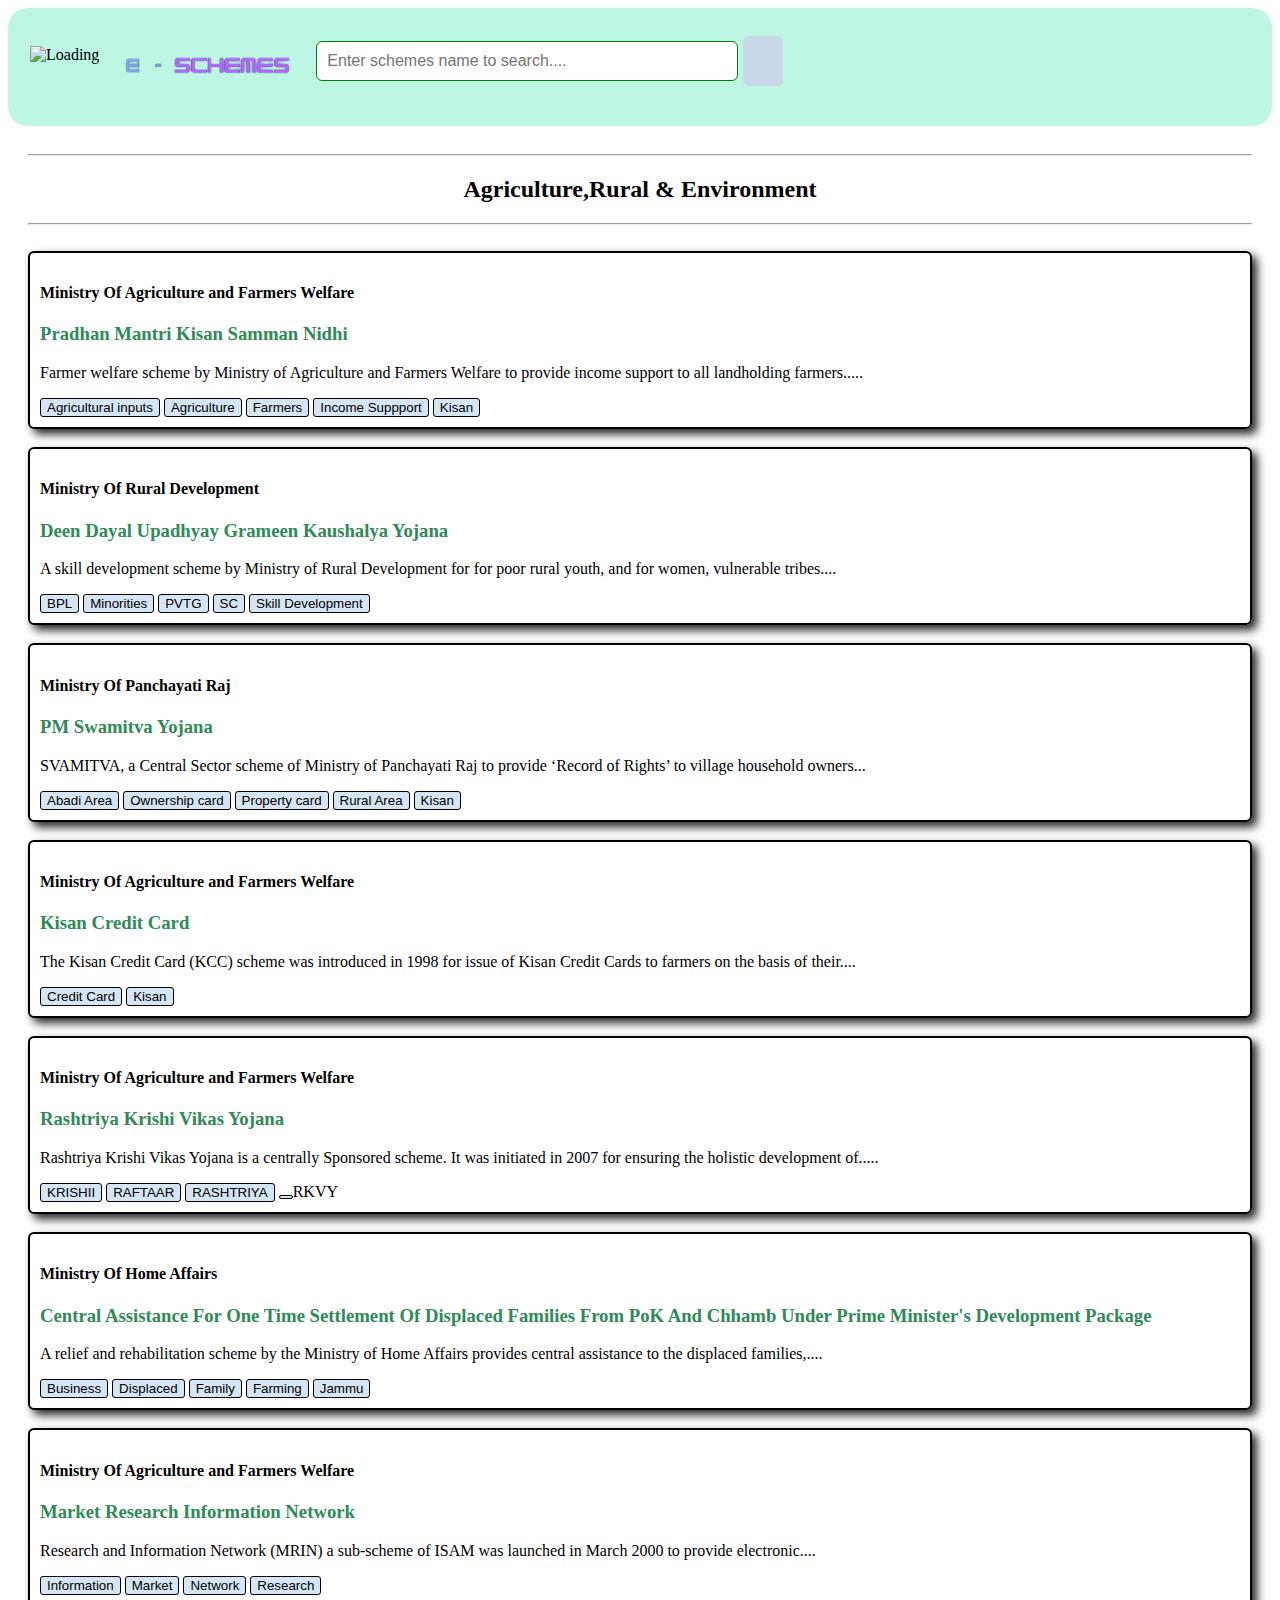
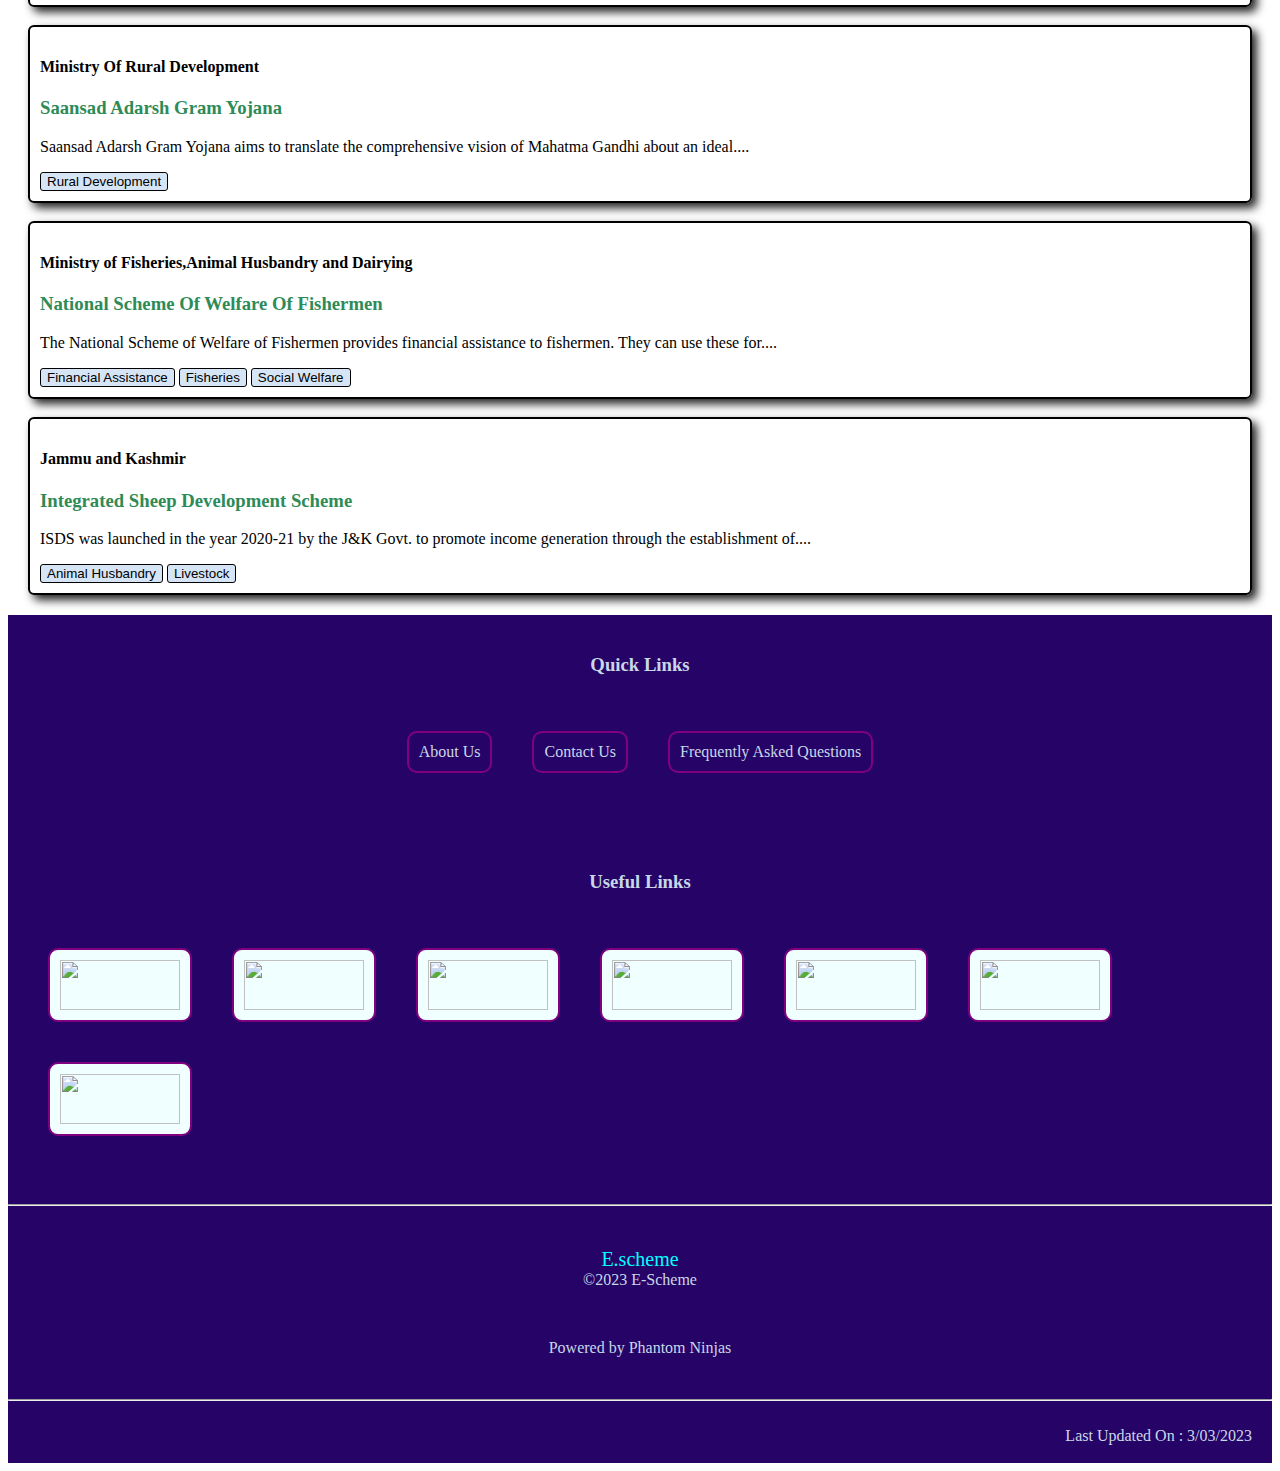
==== schemes-list/agriculture_schemes_list.html @ 742f3935 "newDeploy" ====
<!DOCTYPE html>
<html lang="en">

<head>
    <meta charset="UTF-8">
    <meta http-equiv="X-UA-Compatible" content="IE=edge">
    <meta name="viewport" content="width=device-width, initial-scale=1.0">
    <title>Schemes</title>
</head>
<link rel="stylesheet" href="style.css">

<body>
    
    <nav style="background-color: rgb(189, 247, 227); border: 2px solid transparent; border-radius: 20px; ">
  <ul>
    <li>
      <a href="#">
        <img
          class="logo1"
          src="https://cdn.myscheme.in/images/emblem-black.svg"
          alt="Loading "
          height="40px"
        />
      </a>
    </li>
    <li>
      <a href="#">
        <img
          src="img/logo.png"
          alt="loading"
          height="30px"
          class="logo"
        />
      </a>
    </li>
    <li class="search">
      <form class="search">
        <input type="text" placeholder="Enter schemes name to search...." />
        <button type="submit">
          <img
            src="https://imgs.search.brave.com/AKlgwEF31x044zY1sXY3FTxfPiucYckNB0D6NptY1vw/rs:fit:1200:1200:1/g:ce/aHR0cHM6Ly93d3cu/cGluY2xpcGFydC5j/b20vcGljZGlyL2Jp/Zy8xNS0xNTMxNDhf/c2VhcmNoLW1hZ25p/ZnlpbmctZ2xhc3Mt/aWNvbi1ibGFjay1z/ZWFyY2gtaWNvbi1w/bmcucG5n"
            alt=""
            height="20px"
          />
        </button>
      </form>
    </li>
  </ul>
</nav>
<div class="list-view">
    <hr>
    <h2 style="text-align: center;">Agriculture,Rural & Environment</h2>
    <hr>
    <br>
    <a href="#">
    <div class="box">
        <h4>Ministry Of Agriculture and Farmers Welfare</h4>
        <h3 class="line">Pradhan Mantri Kisan Samman Nidhi</h3>
        <p>Farmer welfare scheme by Ministry of Agriculture and Farmers Welfare to provide income support to all
            landholding farmers.....</p>
        <button class="btn"> Agricultural inputs</button>
        <button class="btn"> Agriculture</button>
        <button class="btn"> Farmers</button>
        <button class="btn"> Income Suppport</button>
        <button class="btn"> Kisan</button>
    </div>
    
</a>
    <br>
    <a href="#">
    <div class="box">
        <h4>Ministry Of Rural Development</h4>
        <h3 class="line">Deen Dayal Upadhyay Grameen Kaushalya Yojana</h3>
        <p>A skill development scheme by Ministry of Rural Development for for poor rural youth, and for women, vulnerable tribes....</p>
        <button class="btn"> BPL</button>
        <button class="btn"> Minorities</button>
        <button class="btn"> PVTG</button>
        <button class="btn"> SC</button>
        <button class="btn"> Skill Development</button>
    </div>
</a>
    <br>
    <a href="#">
    <div class="box">
        <h4>Ministry Of Panchayati Raj</h4>
        <h3 class="line">PM Swamitva Yojana</h3>
        <p>SVAMITVA, a Central Sector scheme of Ministry of Panchayati Raj to provide ‘Record of Rights’ to village household owners...</p>
        <button class="btn"> Abadi Area</button>
        <button class="btn"> Ownership card</button>
        <button class="btn"> Property card</button>
        <button class="btn"> Rural Area</button>
        <button class="btn"> Kisan</button>
    </div>
    </a>
    <br>

    <a href="#"></a>
    <div class="box">
        <h4>Ministry Of Agriculture and Farmers Welfare</h4>
        <h3 class="line">Kisan Credit Card</h3>
        <p>The Kisan Credit Card (KCC) scheme was introduced in 1998 for issue of Kisan Credit Cards to farmers on the basis of their....</p>
        <button class="btn"> Credit Card</button>
        <button class="btn"> Kisan</button>
        <!-- <button class="btn"> Farmers</button>
        <button class="btn"> Income Suppport</button>
        <button class="btn"> Kisan</button> -->
    </div>
</a>
    <br>
    <a href="#">
    <div class="box">
        <h4>Ministry Of Agriculture and Farmers Welfare</h4>
        <h3 class="line">Rashtriya Krishi Vikas Yojana</h3>
        <p>Rashtriya Krishi Vikas Yojana is a centrally Sponsored scheme. It was initiated in 2007 for ensuring the holistic development of.....</p>
        <button class="btn"> KRISHII</button>
        <button class="btn"> RAFTAAR</button>
        <button class="btn"> RASHTRIYA</button>
        <button class="btn"> </button>RKVY
        <!-- <button class="btn"> Kisan</button> -->
    </div>
    </a>
<br>
<a href="#">
    <div class="box">
        <h4>Ministry Of Home Affairs</h4>
        <h3 class="line">Central Assistance For One Time Settlement Of Displaced Families From PoK And Chhamb Under Prime Minister's Development Package</h3>
        <p>A relief and rehabilitation scheme by the Ministry of Home Affairs provides central assistance to the displaced families,....</p>
        <button class="btn"> Business</button>
        <button class="btn"> Displaced</button>
        <button class="btn"> Family</button>
        <button class="btn">Farming</button>
        <button class="btn"> Jammu</button>
    </div>
    </a>
    <br>
    <a href="#">
    <div class="box">
        <h4>Ministry Of Agriculture and Farmers Welfare</h4>
        <h3 class="line">Market Research Information Network</h3>
        <p>Research and Information Network (MRIN) a sub-scheme of ISAM was launched in March 2000 to provide electronic....</p>
        <button class="btn"> Information</button>
        <button class="btn"> Market</button>
        <button class="btn"> Network</button>
        <button class="btn"> Research</button>
        <!-- <button class="btn"> Kisan</button> -->
    </div>
    </a>
    <br>
    <a href="#">
    <div class="box">
        <h4>Ministry Of Rural Development</h4>
        <h3 class="line">Saansad Adarsh Gram Yojana</h3>
        <p>Saansad Adarsh Gram Yojana aims to translate the comprehensive vision of Mahatma Gandhi about an ideal....</p>
        <button class="btn"> Rural Development</button>
        <!-- <button class="btn"> Agriculture</button>
        <button class="btn"> Farmers</button>
        <button class="btn"> Income Suppport</button>
        <button class="btn"> Kisan</button> -->
    </div>
    </a>
    <br>
    <a href="#">
    <div class="box">
        <h4>Ministry of Fisheries,Animal Husbandry and Dairying</h4>
        <h3 class="line">National Scheme Of Welfare Of Fishermen</h3>
        <p>The National Scheme of Welfare of Fishermen provides financial assistance to fishermen. They can use these for....</p>
        <button class="btn">Financial Assistance</button>
        <button class="btn"> Fisheries</button>
        <button class="btn"> Social Welfare</button>
        <!-- <button class="btn"> Income Suppport</button>
        <button class="btn"> Kisan</button> -->
    </div>
    </a>
<br>
<a href="#">
    <div class="box">
        <h4>Jammu and Kashmir</h4>
        <h3 class="line">Integrated Sheep Development Scheme</h3>
        <p>ISDS was launched in the year 2020-21 by the J&K Govt. to promote income generation through the establishment of....</p>
        <button class="btn"> Animal Husbandry</button>
        <button class="btn">Livestock</button>
        <!-- <button class="btn"> Farmers</button>
        <button class="btn"> Income Suppport</button>
        <button class="btn"> Kisan</button> -->
    </div>
</a>
</div>
    <section class="foot">
      <div class="foot-section">
        <h3>Quick Links</h3>
        <ul>
          <li class="list">
            <a href="#">About Us</a>
          </li>
          <li class="list">
            <a href="#">Contact Us</a>
          </li>
          <li class="list">
            <a href="#">Frequently Asked Questions</a>
          </li>
        </ul>
      </div>
      <div class="foot-section">
        <h3>Useful Links</h3>
        <ul>
          <li class="list useful-links">
            <a href="https://digitalindia.gov.in/">
              <img
                class="useful-links"
                src="https://www.myscheme.gov.in/_next/image?url=https%3A%2F%2Fcdn.myscheme.in%2Fimages%2FusefulLinks%2Fdi.png&w=1080&q=75"
                alt=""
                height="60px"
              />
            </a>
          </li>
          <li class="list useful-links">
            <a href="https://www.digilocker.gov.in/">
              <img
                class="useful-links"
                src="https://www.myscheme.gov.in/_next/image?url=https%3A%2F%2Fcdn.myscheme.in%2Fimages%2FusefulLinks%2Fdigilocker.png&w=1080&q=75"
                alt=""
                height="60px"
              />
            </a>
          </li>
          <li class="list useful-links">
            <a href="https://web.umang.gov.in/landing/">
              <img
                class="useful-links"
                src="https://www.myscheme.gov.in/_next/image?url=https%3A%2F%2Fcdn.myscheme.in%2Fimages%2FusefulLinks%2Fumang.png&w=1080&q=75"
                alt=""
                height="60px"
              />
            </a>
          </li>
          <li class="list useful-links">
            <a href="https://www.india.gov.in/">
              <img
                class="useful-links"
                src="https://www.myscheme.gov.in/_next/image?url=https%3A%2F%2Fcdn.myscheme.in%2Fimages%2FusefulLinks%2FindiaGov.png&w=1080&q=75"
                alt=""
                height="60px"
              />
            </a>
          </li>
          <li class="list useful-links">
            <a href="https://www.mygov.in/">
              <img
                class="useful-links"
                src="https://www.myscheme.gov.in/_next/image?url=https%3A%2F%2Fcdn.myscheme.in%2Fimages%2FusefulLinks%2FmyGov.png&w=1080&q=75"
                alt=""
                height="60px"
              />
            </a>
          </li>
          <li class="list useful-links">
            <a href="https://data.gov.in/">
              <img
                class="useful-links"
                src="https://www.myscheme.gov.in/_next/image?url=https%3A%2F%2Fcdn.myscheme.in%2Fimages%2FusefulLinks%2FdataGov.png&w=1080&q=75"
                alt=""
                height="60px"
              />
            </a>
          </li>
          <li class="list useful-links">
            <a href="https://igod.gov.in/">
              <img
                class="useful-links"
                src="https://www.myscheme.gov.in/_next/image?url=https%3A%2F%2Fcdn.myscheme.in%2Fimages%2FusefulLinks%2Figod.png&w=1080&q=75"
                alt=""
                height="60px"
              />
            </a>
          </li>
        </ul>
      </div>
      <hr />
      <br />
      <div>
        <p>
          <span style="color: aqua; font-size: 20px">E.scheme</span><br />
          ©2023 E-Scheme
        </p>
        <br />
        <p>Powered by Phantom Ninjas</p>
      </div>
      <br />
      <hr />
      <br />
      <div class="last-update">Last Updated On : 3/03/2023</div>
      <br />
      <br />
    </section>
</body>

</html>
---- schemes-list/style.css ----
form {
    display: flex;
    justify-content: center;
    float: left;
    text-align: left;
  }

  input[type="text"] {
    padding: 10px;
    font-size: 16px;
    border: 1px solid green;
    border-radius: 6px;
    margin: 5px;
    width: 400px;
  }

  button[type="submit"] {
    padding: 10px 20px;
    font-size: 16px;
    color: #fff;
    background-color: #c8d8e9;
    border: none;
    border-radius: 6px;
    cursor: pointer;
  }
  nav {
    background-color: rgba(152, 251, 152, 0);
    padding: 10px;
  }
  ul {
    display: inline-block;
    list-style: none;
    padding: 0px;
  }
  li {
    float: left;
  }
  .search {
    float: right;
  }
  .logo1 {
    margin: 10px;
  }
  .logo {
    margin: 12px;
  }
  .search {
    float: right;
  }
.box {
        border: 2px solid black;
        padding: 10px;
        border-radius: 6px;
        box-shadow: 5px 5px 10px rgb(33, 33, 33);
    }

    .line {
        color: seagreen;
    }

    .btn {
        border: 0.5px solid black;
        border-radius: 3px;
        background-color: rgb(214, 229, 245);
    }
    a{
        text-decoration: none;
        color: black;
    }
  .list-view{
    margin: 10px;
padding: 10px;
  }
  .foot{
  background-color: rgb(38, 3, 102);
  color: #c8d8e9;
  text-align: center;
}
.list{
  margin: 20px;
  border: 2px solid purple;
  padding: 10px;
  border-radius: 10px;
}
.foot .foot-section ul li a{
  color: #c8d8e9;
  text-decoration: none;
}
.foot-section{
  padding: 20px;
}
  .useful-links{
  background-color: azure;
  width: 120px;
  height: 50px;
}
.last-update{
  float: right;
  margin-right: 20px;
}
.number-schemes{
  color: rgb(64, 197, 64);
  margin: 20px;
}
.heading{
  font-size: 20px;
}
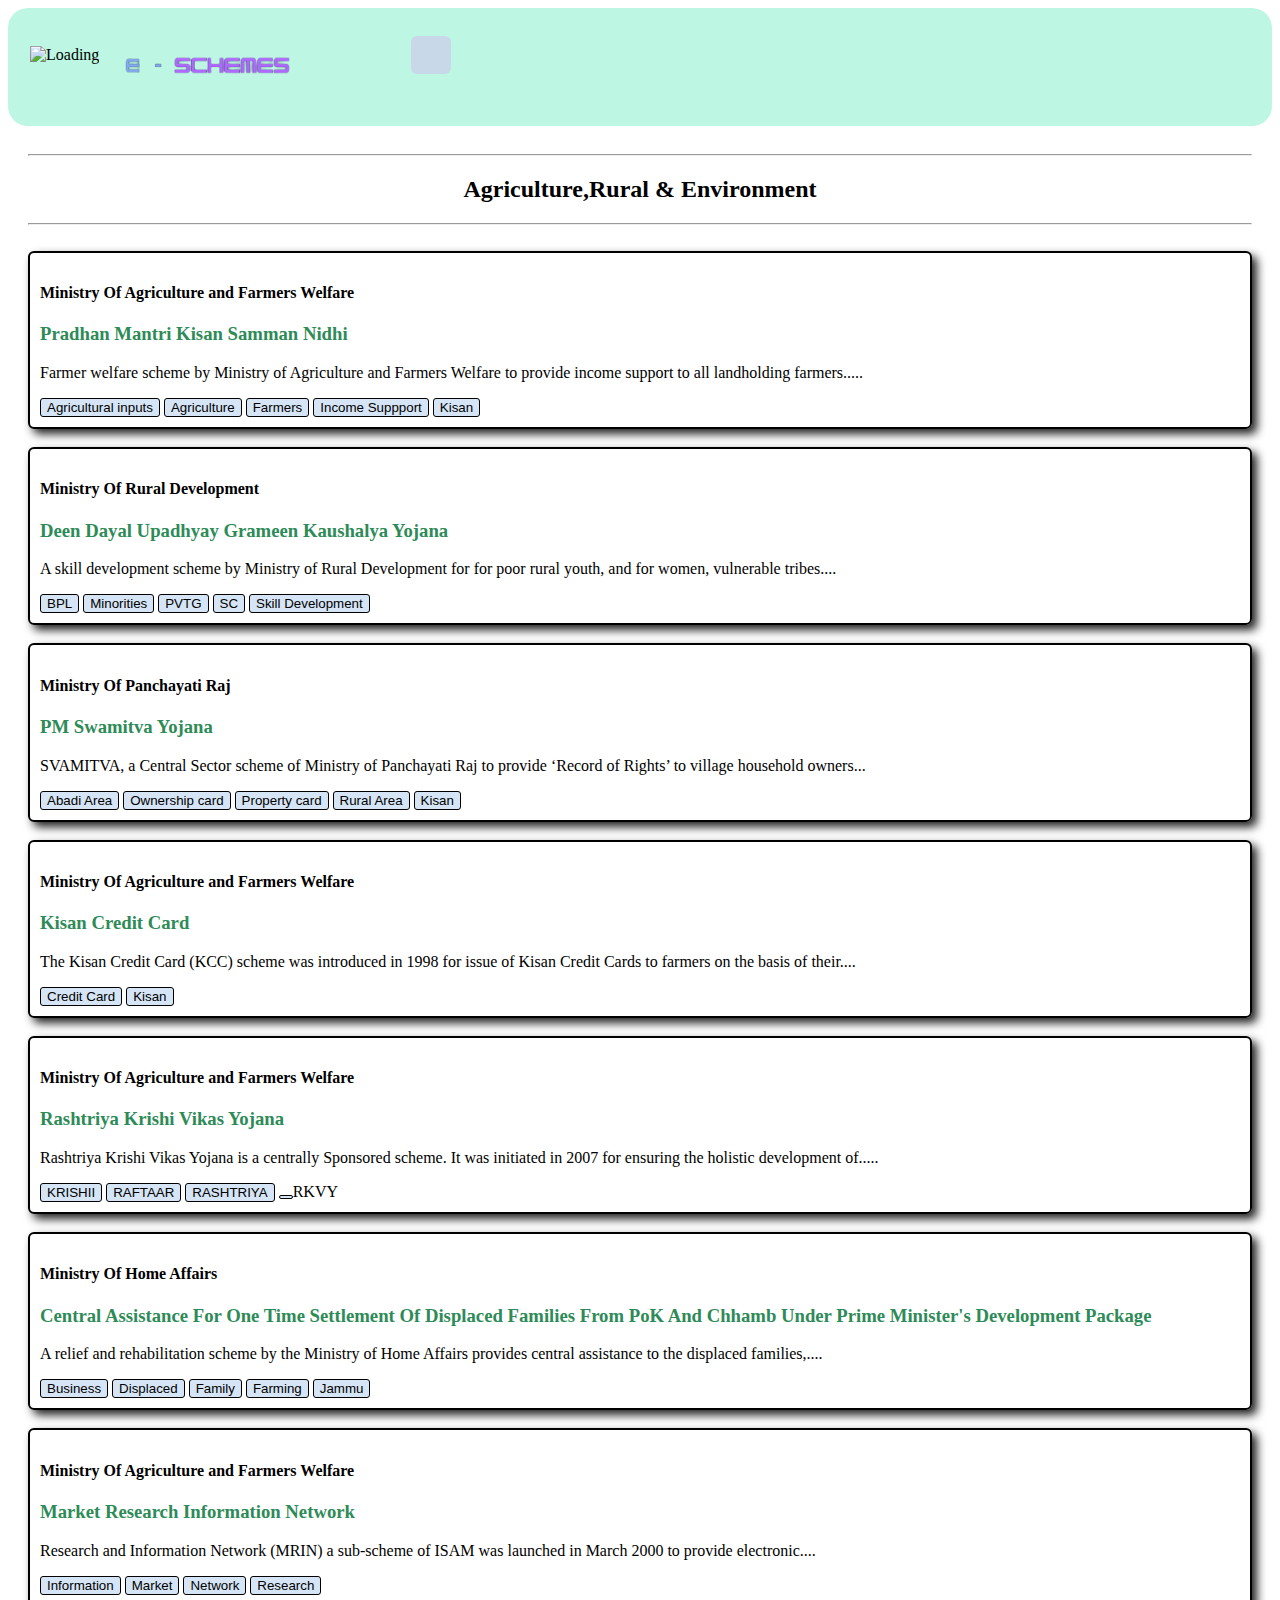
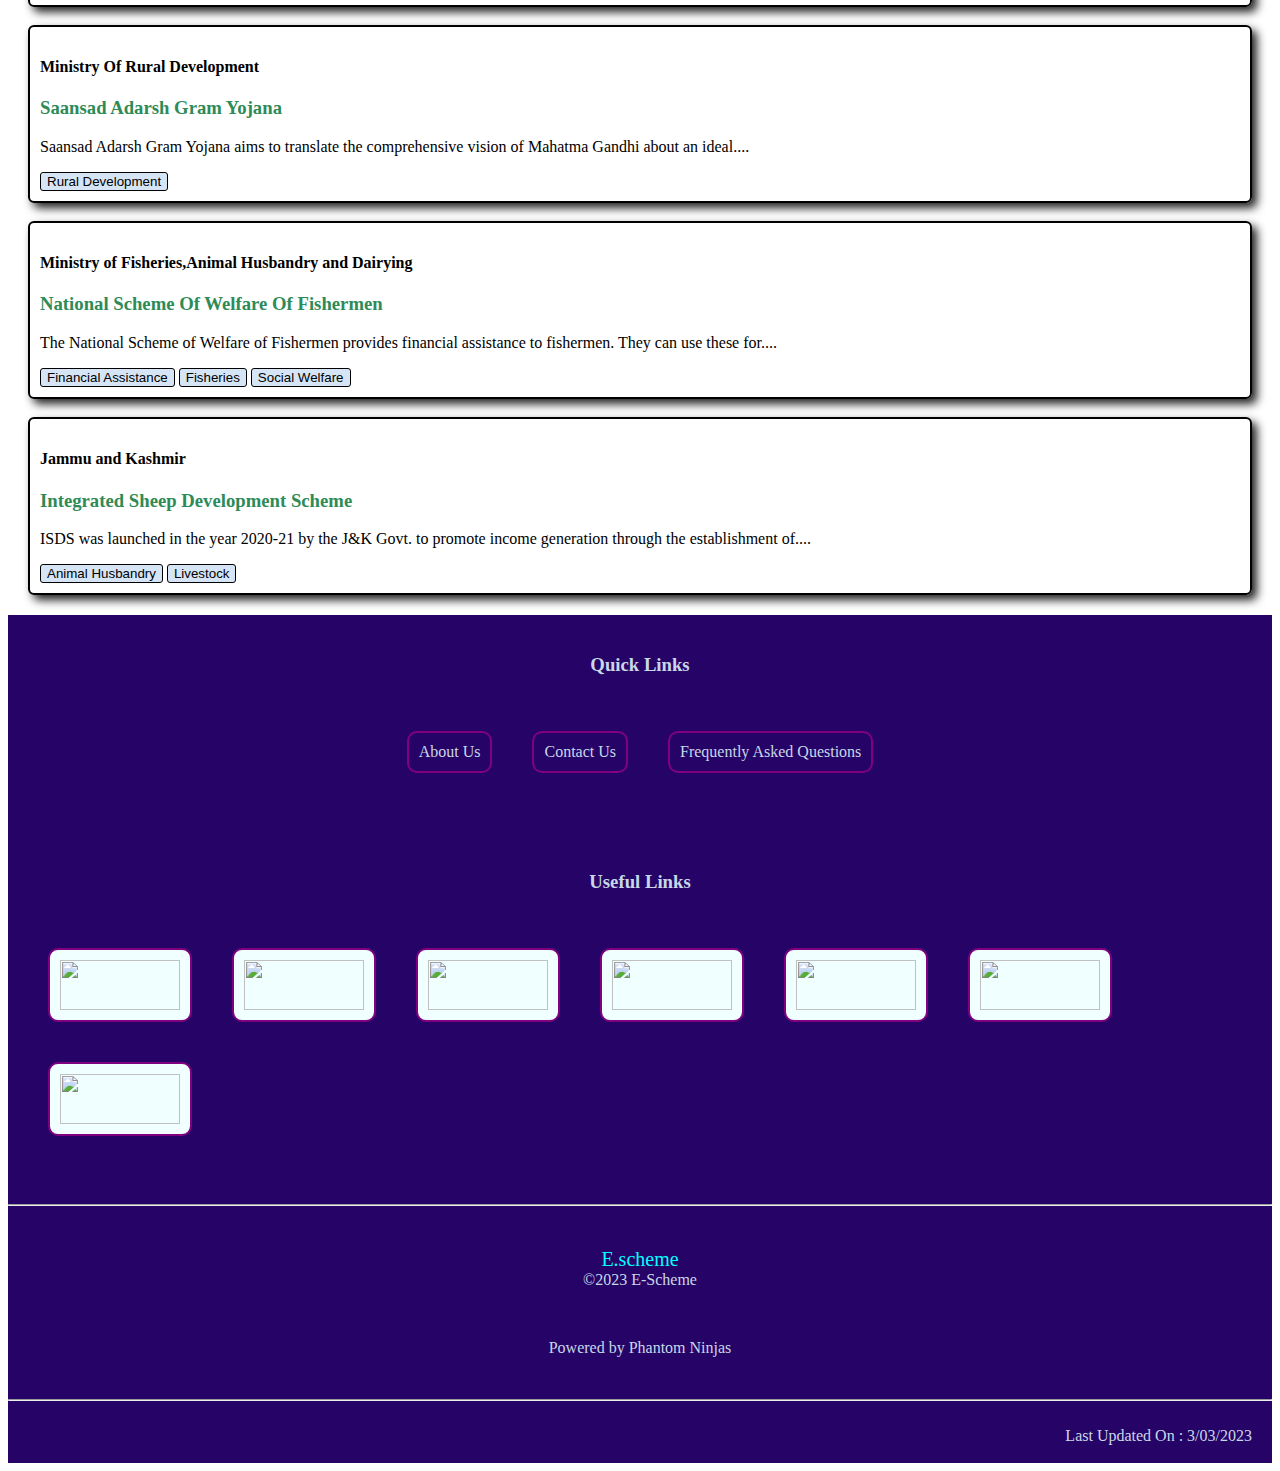
==== commit 35eb072e: "update" ====
--- a/schemes-list/agriculture_schemes_list.html
+++ b/schemes-list/agriculture_schemes_list.html
@@ -35,7 +35,7 @@
     </li>
     <li class="search">
       <form class="search">
-        <input type="text" placeholder="Enter schemes name to search...." />
+         
         <button type="submit">
           <img
             src="https://imgs.search.brave.com/AKlgwEF31x044zY1sXY3FTxfPiucYckNB0D6NptY1vw/rs:fit:1200:1200:1/g:ce/aHR0cHM6Ly93d3cu/cGluY2xpcGFydC5j/b20vcGljZGlyL2Jp/Zy8xNS0xNTMxNDhf/c2VhcmNoLW1hZ25p/ZnlpbmctZ2xhc3Mt/aWNvbi1ibGFjay1z/ZWFyY2gtaWNvbi1w/bmcucG5n"
--- a/schemes-list/style.css
+++ b/schemes-list/style.css
@@ -1,107 +1,108 @@
 form {
-    display: flex;
-    justify-content: center;
-    float: left;
-    text-align: left;
-  }
+  display: flex;
+  justify-content: center;
+  float: left;
+  text-align: left;
+}
 
-  input[type="text"] {
-    padding: 10px;
-    font-size: 16px;
-    border: 1px solid green;
-    border-radius: 6px;
-    margin: 5px;
-    width: 400px;
-  }
+input[type="text"] {
+  padding: 10px;
+  font-size: 16px;
+  border: 1px solid green;
+  border-radius: 6px;
+  margin: 5px;
+  width: 200px;
+}
 
-  button[type="submit"] {
-    padding: 10px 20px;
-    font-size: 16px;
-    color: #fff;
-    background-color: #c8d8e9;
-    border: none;
-    border-radius: 6px;
-    cursor: pointer;
-  }
-  nav {
-    background-color: rgba(152, 251, 152, 0);
-    padding: 10px;
-  }
-  ul {
-    display: inline-block;
-    list-style: none;
-    padding: 0px;
-  }
-  li {
-    float: left;
-  }
-  .search {
-    float: right;
-  }
-  .logo1 {
-    margin: 10px;
-  }
-  .logo {
-    margin: 12px;
-  }
-  .search {
-    float: right;
-  }
+button[type="submit"] {
+  margin-left: 100px;
+  padding: 10px 20px;
+  font-size: 16px;
+  color: #fff;
+  background-color: #c8d8e9;
+  border: none;
+  border-radius: 6px;
+  cursor: pointer;
+}
+nav {
+  background-color: rgba(152, 251, 152, 0);
+  padding: 10px;
+}
+ul {
+  display: inline-block;
+  list-style: none;
+  padding: 0px;
+}
+li {
+  float: left;
+}
+.search {
+  float: right;
+}
+.logo1 {
+  margin: 10px;
+}
+.logo {
+  margin: 12px;
+}
+.search {
+  float: right;
+}
 .box {
-        border: 2px solid black;
-        padding: 10px;
-        border-radius: 6px;
-        box-shadow: 5px 5px 10px rgb(33, 33, 33);
-    }
+  border: 2px solid black;
+  padding: 10px;
+  border-radius: 6px;
+  box-shadow: 5px 5px 10px rgb(33, 33, 33);
+}
 
-    .line {
-        color: seagreen;
-    }
+.line {
+  color: seagreen;
+}
 
-    .btn {
-        border: 0.5px solid black;
-        border-radius: 3px;
-        background-color: rgb(214, 229, 245);
-    }
-    a{
-        text-decoration: none;
-        color: black;
-    }
-  .list-view{
-    margin: 10px;
-padding: 10px;
-  }
-  .foot{
+.btn {
+  border: 0.5px solid black;
+  border-radius: 3px;
+  background-color: rgb(214, 229, 245);
+}
+a {
+  text-decoration: none;
+  color: black;
+}
+.list-view {
+  margin: 10px;
+  padding: 10px;
+}
+.foot {
   background-color: rgb(38, 3, 102);
   color: #c8d8e9;
   text-align: center;
 }
-.list{
+.list {
   margin: 20px;
   border: 2px solid purple;
   padding: 10px;
   border-radius: 10px;
 }
-.foot .foot-section ul li a{
+.foot .foot-section ul li a {
   color: #c8d8e9;
   text-decoration: none;
 }
-.foot-section{
+.foot-section {
   padding: 20px;
 }
-  .useful-links{
+.useful-links {
   background-color: azure;
   width: 120px;
   height: 50px;
 }
-.last-update{
+.last-update {
   float: right;
   margin-right: 20px;
 }
-.number-schemes{
+.number-schemes {
   color: rgb(64, 197, 64);
   margin: 20px;
 }
-.heading{
+.heading {
   font-size: 20px;
-}+}
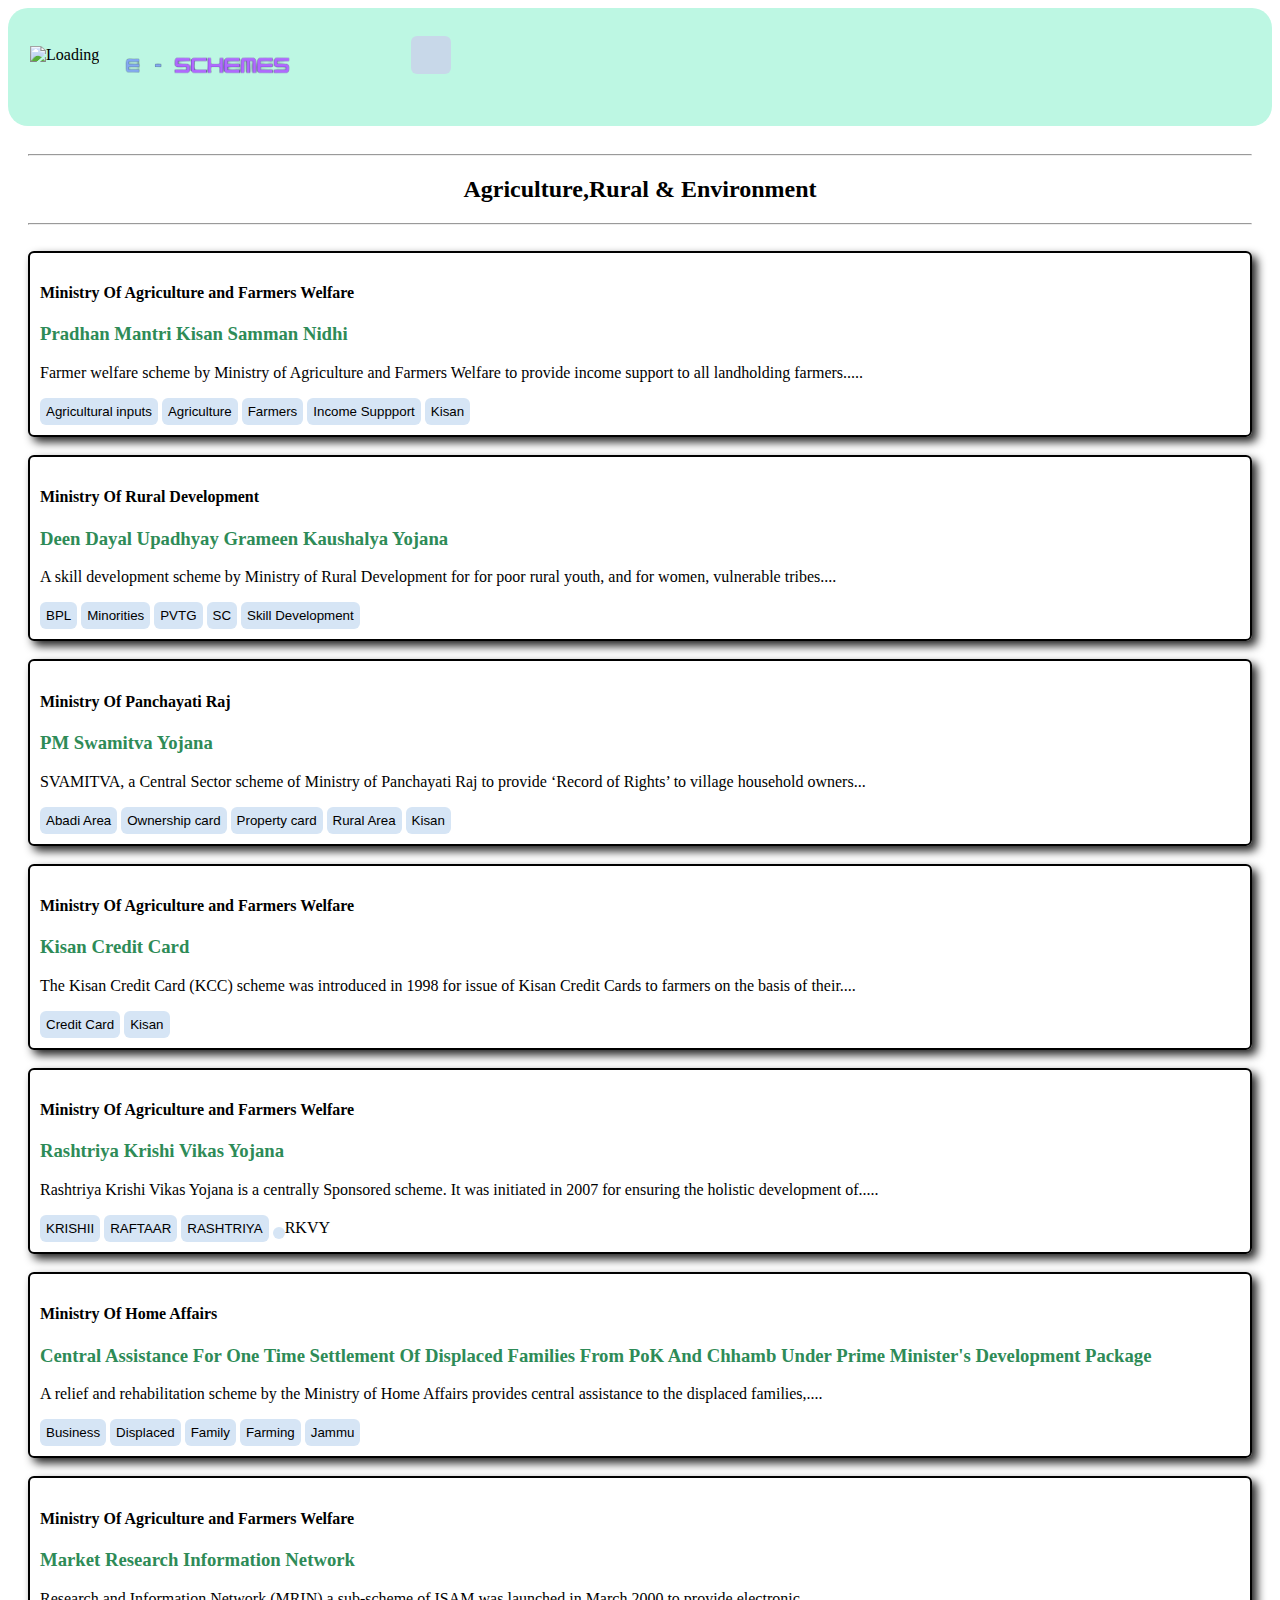
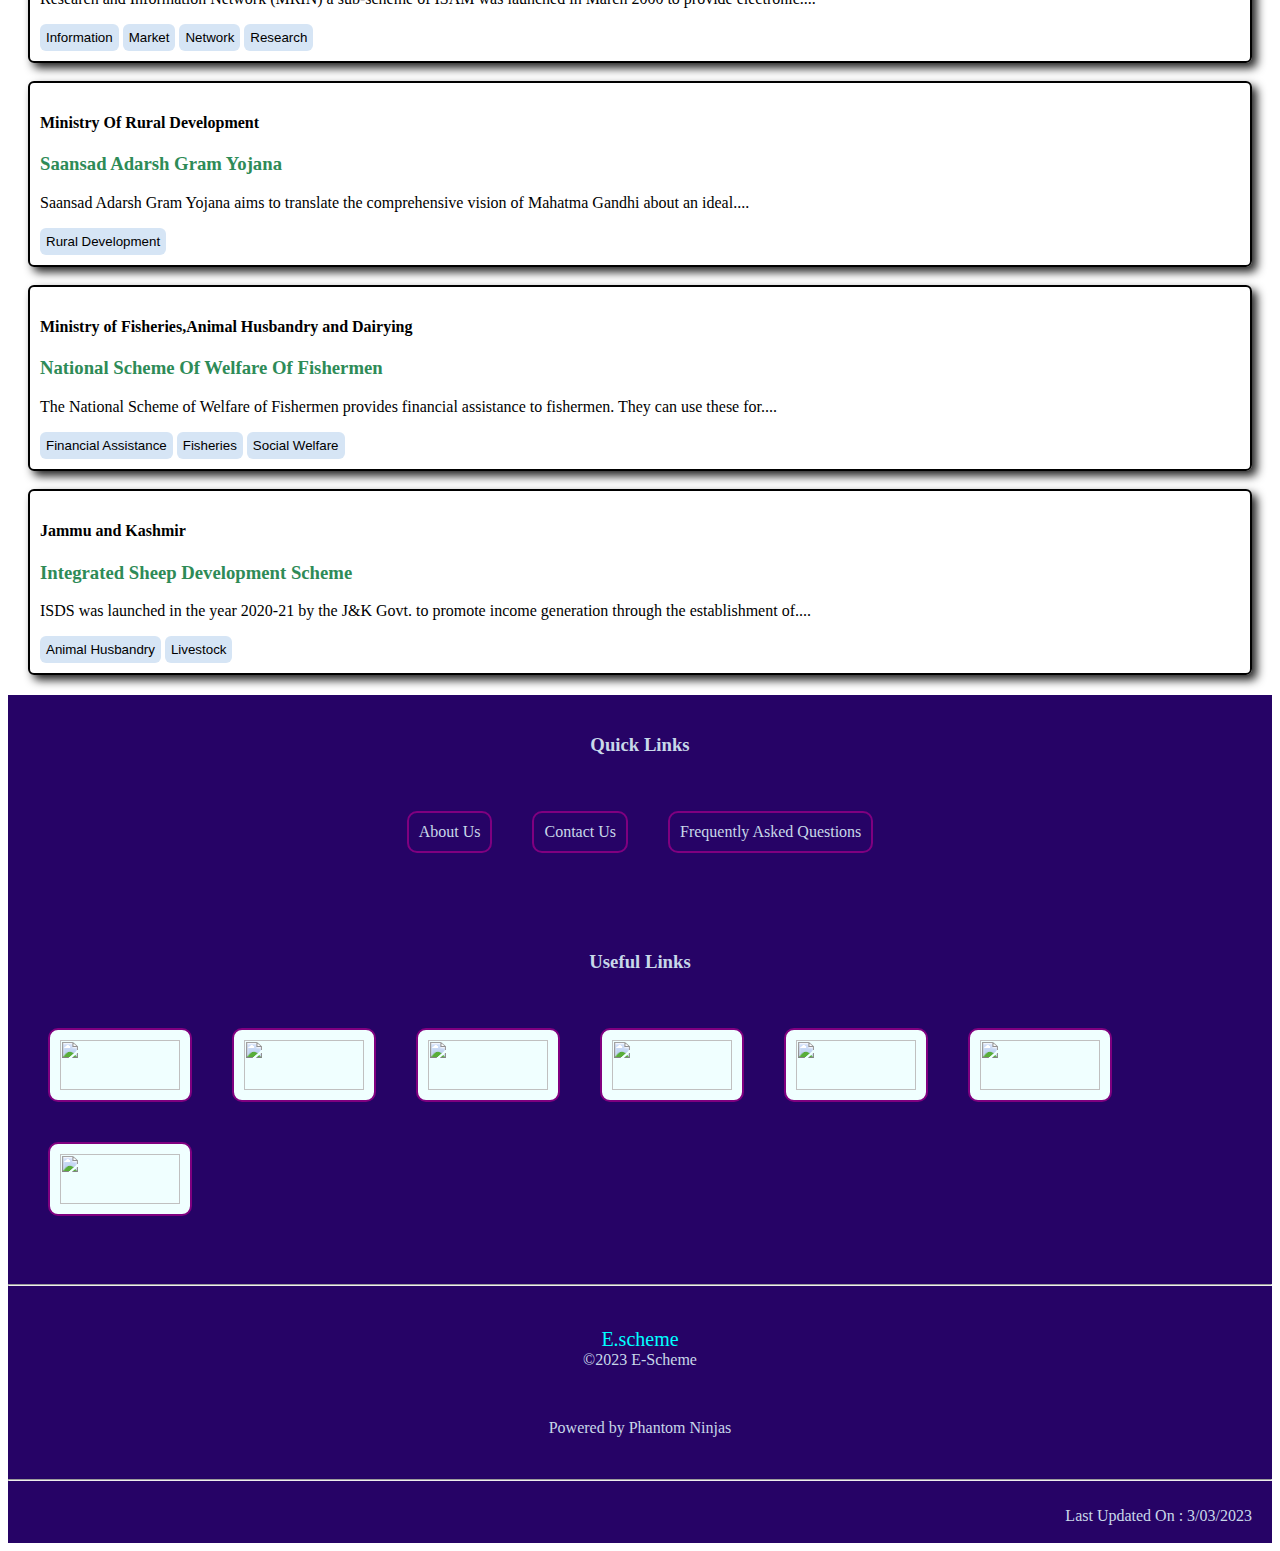
==== commit 908d9855: "new" ====
--- a/schemes-list/agriculture_schemes_list.html
+++ b/schemes-list/agriculture_schemes_list.html
@@ -10,10 +10,10 @@
 <link rel="stylesheet" href="style.css">
 
 <body>
-    
     <nav style="background-color: rgb(189, 247, 227); border: 2px solid transparent; border-radius: 20px; ">
-  <ul>
+  <ul >  
     <li>
+
       <a href="#">
         <img
           class="logo1"
@@ -52,7 +52,7 @@
     <h2 style="text-align: center;">Agriculture,Rural & Environment</h2>
     <hr>
     <br>
-    <a href="#">
+    <a href="https://www.myscheme.gov.in/schemes/pm-kisan">
     <div class="box">
         <h4>Ministry Of Agriculture and Farmers Welfare</h4>
         <h3 class="line">Pradhan Mantri Kisan Samman Nidhi</h3>
@@ -67,7 +67,7 @@
     
 </a>
     <br>
-    <a href="#">
+    <a href="https://www.myscheme.gov.in/schemes/ddugku">
     <div class="box">
         <h4>Ministry Of Rural Development</h4>
         <h3 class="line">Deen Dayal Upadhyay Grameen Kaushalya Yojana</h3>
@@ -80,7 +80,7 @@
     </div>
 </a>
     <br>
-    <a href="#">
+    <a href="https://www.myscheme.gov.in/schemes/pmsy">
     <div class="box">
         <h4>Ministry Of Panchayati Raj</h4>
         <h3 class="line">PM Swamitva Yojana</h3>
@@ -94,7 +94,7 @@
     </a>
     <br>
 
-    <a href="#"></a>
+    <a href="https://www.myscheme.gov.in/schemes/kcc"></a>
     <div class="box">
         <h4>Ministry Of Agriculture and Farmers Welfare</h4>
         <h3 class="line">Kisan Credit Card</h3>
@@ -107,7 +107,7 @@
     </div>
 </a>
     <br>
-    <a href="#">
+    <a href="https://www.myscheme.gov.in/schemes/rkvy">
     <div class="box">
         <h4>Ministry Of Agriculture and Farmers Welfare</h4>
         <h3 class="line">Rashtriya Krishi Vikas Yojana</h3>
@@ -120,7 +120,7 @@
     </div>
     </a>
 <br>
-<a href="#">
+<a href="https://www.myscheme.gov.in/schemes/otsdfpc">
     <div class="box">
         <h4>Ministry Of Home Affairs</h4>
         <h3 class="line">Central Assistance For One Time Settlement Of Displaced Families From PoK And Chhamb Under Prime Minister's Development Package</h3>
@@ -133,7 +133,7 @@
     </div>
     </a>
     <br>
-    <a href="#">
+    <a href="https://www.myscheme.gov.in/schemes/mrin">
     <div class="box">
         <h4>Ministry Of Agriculture and Farmers Welfare</h4>
         <h3 class="line">Market Research Information Network</h3>
@@ -146,7 +146,7 @@
     </div>
     </a>
     <br>
-    <a href="#">
+    <a href="https://www.myscheme.gov.in/schemes/sagy">
     <div class="box">
         <h4>Ministry Of Rural Development</h4>
         <h3 class="line">Saansad Adarsh Gram Yojana</h3>
@@ -159,7 +159,7 @@
     </div>
     </a>
     <br>
-    <a href="#">
+    <a href="https://www.myscheme.gov.in/schemes/nswf">
     <div class="box">
         <h4>Ministry of Fisheries,Animal Husbandry and Dairying</h4>
         <h3 class="line">National Scheme Of Welfare Of Fishermen</h3>
@@ -172,7 +172,7 @@
     </div>
     </a>
 <br>
-<a href="#">
+<a href="https://www.myscheme.gov.in/schemes/isds">
     <div class="box">
         <h4>Jammu and Kashmir</h4>
         <h3 class="line">Integrated Sheep Development Scheme</h3>
--- a/schemes-list/style.css
+++ b/schemes-list/style.css
@@ -24,6 +24,7 @@
   border-radius: 6px;
   cursor: pointer;
 }
+
 nav {
   background-color: rgba(152, 251, 152, 0);
   padding: 10px;
@@ -60,8 +61,9 @@
 }
 
 .btn {
-  border: 0.5px solid black;
-  border-radius: 3px;
+  border: 0.5px solid rgba(0, 0, 0, 0);
+  border-radius: 6px;
+  padding: 5px;
   background-color: rgb(214, 229, 245);
 }
 a {
